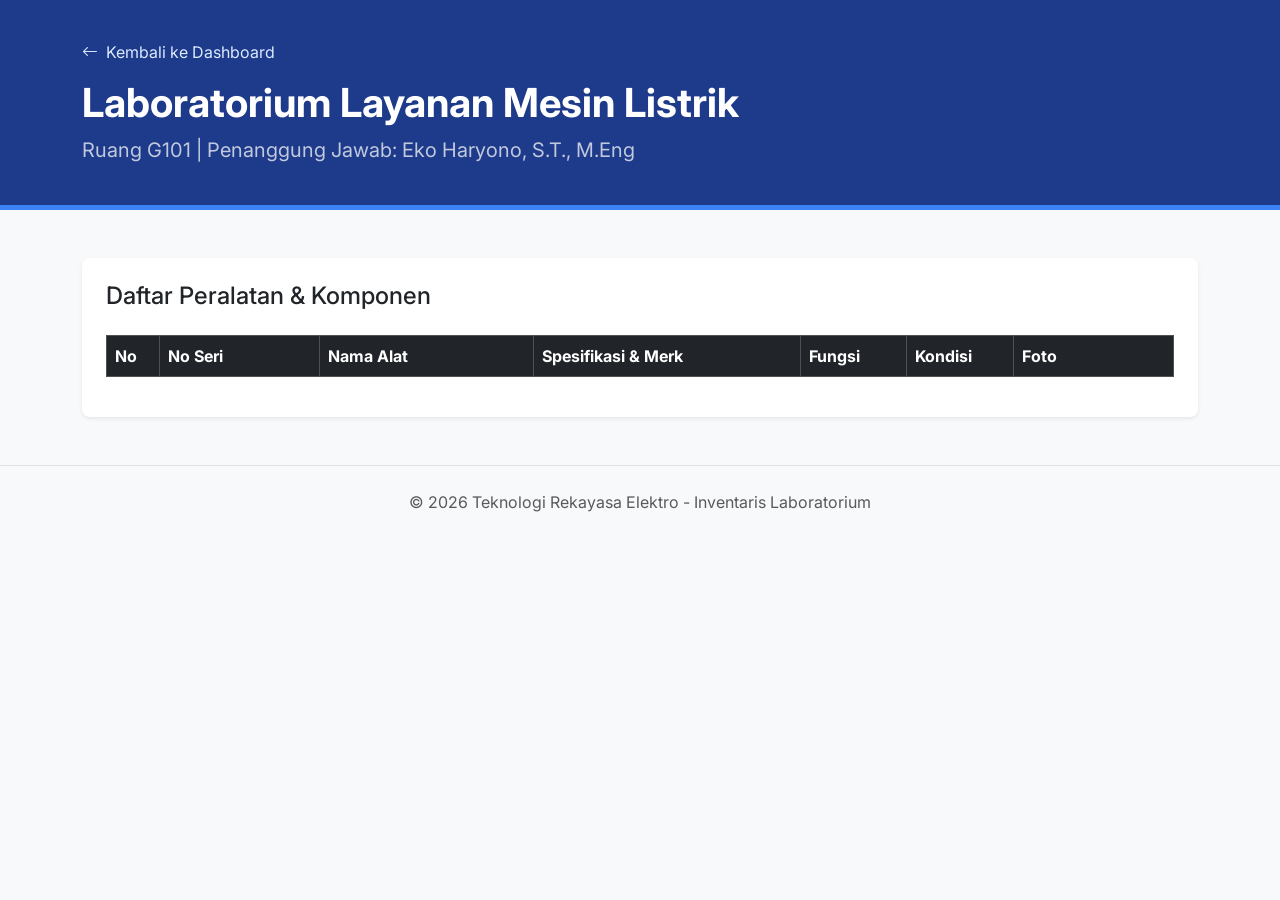
==== daftar-laboratorium/G101-Layanan-Mesin-Listrik.html @ 7d3eddb7 "Update G101-Layanan-Mesin-Listrik.html" ====
<!DOCTYPE html>
<html lang="id">
<head>
    <meta charset="UTF-8">
    <meta name="viewport" content="width=device-width, initial-scale=1.0">
    <title>Inventaris - G101 Mesin Listrik</title>
    
    <link href="https://cdn.jsdelivr.net/npm/bootstrap@5.3.0/dist/css/bootstrap.min.css" rel="stylesheet">
    <link rel="stylesheet" href="https://cdn.datatables.net/1.13.6/css/dataTables.bootstrap5.min.css">
    <link href="https://fonts.googleapis.com/css2?family=Inter:wght@400;600;700&display=swap" rel="stylesheet">
    <link rel="stylesheet" href="https://cdn.jsdelivr.net/npm/bootstrap-icons@1.10.5/font/bootstrap-icons.css">
    
    <style>
        body { 
            font-family: 'Inter', sans-serif; 
            background-color: #f8f9fa; 
        }
        .header-lab { 
            background-color: #1e3a8a; 
            color: white; 
            padding: 40px 0; 
            border-bottom: 5px solid #3b82f6; 
        }
        .btn-kembali {
            color: #dbeafe;
            text-decoration: none;
            display: inline-flex;
            align-items: center;
            margin-bottom: 15px;
        }
        .btn-kembali:hover {
            color: white;
            text-decoration: underline;
        }
        /* Desain untuk label status kondisi */
        .badge-baik { background-color: #198754; color: white; padding: 5px 10px; border-radius: 6px; font-weight: normal;}
        .badge-rusak { background-color: #dc3545; color: white; padding: 5px 10px; border-radius: 6px; font-weight: normal;}
        .badge-perbaikan { background-color: #ffc107; color: black; padding: 5px 10px; border-radius: 6px; font-weight: normal;}
    </style>
</head>
<body>

    <header class="header-lab">
        <div class="container">
            <a href="../index.html" class="btn-kembali"><i class="bi bi-arrow-left me-2"></i> Kembali ke Dashboard</a>
            <h1 class="fw-bold">Laboratorium Layanan Mesin Listrik</h1>
            <p class="mb-0 fs-5 text-light opacity-75">Ruang G101 | Penanggung Jawab: Eko Haryono, S.T., M.Eng</p>
        </div>
    </header>

    <main class="container my-5">
        <div class="card shadow-sm border-0 rounded-3">
            <div class="card-body p-4">
                <h4 class="mb-4">Daftar Peralatan & Komponen</h4>
                
                <div class="table-responsive">
                    <table id="tabelInventaris" class="table table-striped table-hover table-bordered align-middle" style="width:100%">
                        <thead class="table-dark">
                            <tr>
                                <th width="5%">No</th>
                                <th width="15%">No Seri</th>
                                <th width="20%">Nama Alat</th>
                                <th width="25%">Spesifikasi & Merk</th>
                                <th width="10%">Fungsi</th>
                                <th width="10%">Kondisi</th>
                                <th width="15%">Foto</th>
                            </tr>
                        </thead>
                        <tbody>
                        </tbody>
                    </table>
                </div>
            </div>
        </div>
    </main>

    <footer class="text-center py-4 text-muted mt-5 border-top">
        <p>&copy; 2026 Teknologi Rekayasa Elektro - Inventaris Laboratorium</p>
    </footer>

    <script src="https://code.jquery.com/jquery-3.7.0.min.js"></script>
    <script src="https://cdn.jsdelivr.net/npm/bootstrap@5.3.0/dist/js/bootstrap.bundle.min.js"></script>
    <script src="https://cdn.datatables.net/1.13.6/js/jquery.dataTables.min.js"></script>
    <script src="https://cdn.datatables.net/1.13.6/js/dataTables.bootstrap5.min.js"></script>

    <script>
        $(document).ready(function() {
            var t = $('#tabelInventaris').DataTable({
                "order": [[5, 'asc']],
                "ajax": {
                    "url": "../data/g101-data.json", 
                    "dataSrc": "" 
                },
                "columns": [
                    { 
                        "data": null,
                        "defaultContent": "",
                        "orderable": false 
                    },
                    { "data": "No Seri" }, 
                    { "data": "Nama Alat" }, 
                    { 
                        "data": null,
                        "render": function (data, type, row) {
                            return "<strong>" + row["Merk"] + "</strong><br><small>" + row["Spesifikasi"] + "</small>";
                        }
                    },
                    { "data": "Fungsi" }, 
                    { 
                        "data": "Kondisi",
                        "render": function(data, type, row) {
                            var kondisi = data ? data.trim() : ""; 
                            
                            if (kondisi === "Baik" || kondisi === "Bagus") {
                                return '<span class="badge-baik">Bagus</span>';
                            } else if (kondisi === "Rusak") {
                                return '<span class="badge-rusak">Rusak</span>';
                            } else {
                                return '<span class="badge-perbaikan">' + kondisi + '</span>';
                            }
                        }
                    },
                    { 
                        "data": "Foto Alat",
                        "render": function(data, type, row) {
                            if (data && data.trim() !== "") {
                                return '<a href="' + data + '" target="_blank" class="btn btn-sm btn-outline-primary"><i class="bi bi-image"></i> Cek Foto</a>';
                            }
                            return '<span class="text-muted">-</span>';
                        }
                    }
                ],
                "language": {
                    "search": "Cari Alat:",
                    "lengthMenu": "Tampilkan _MENU_ alat per halaman",
                    "info": "Menampilkan _START_ sampai _END_ dari _TOTAL_ alat",
                    "infoEmpty": "Tidak ada data alat",
                    "infoFiltered": "(disaring dari total _MAX_ alat)",
                    "zeroRecords": "Alat yang dicari tidak ditemukan",
                    "paginate": {
                        "first": "Pertama",
                        "last": "Terakhir",
                        "next": "Selanjutnya",
                        "previous": "Sebelumnya"
                    }
                }
            });

            t.on('order.dt search.dt', function () {
                t.column(0, {search:'applied', order:'applied'}).nodes().each( function (cell, i) {
                    cell.innerHTML = i + 1;
                });
            }).draw();
        });
    </script>
</body>
</html>
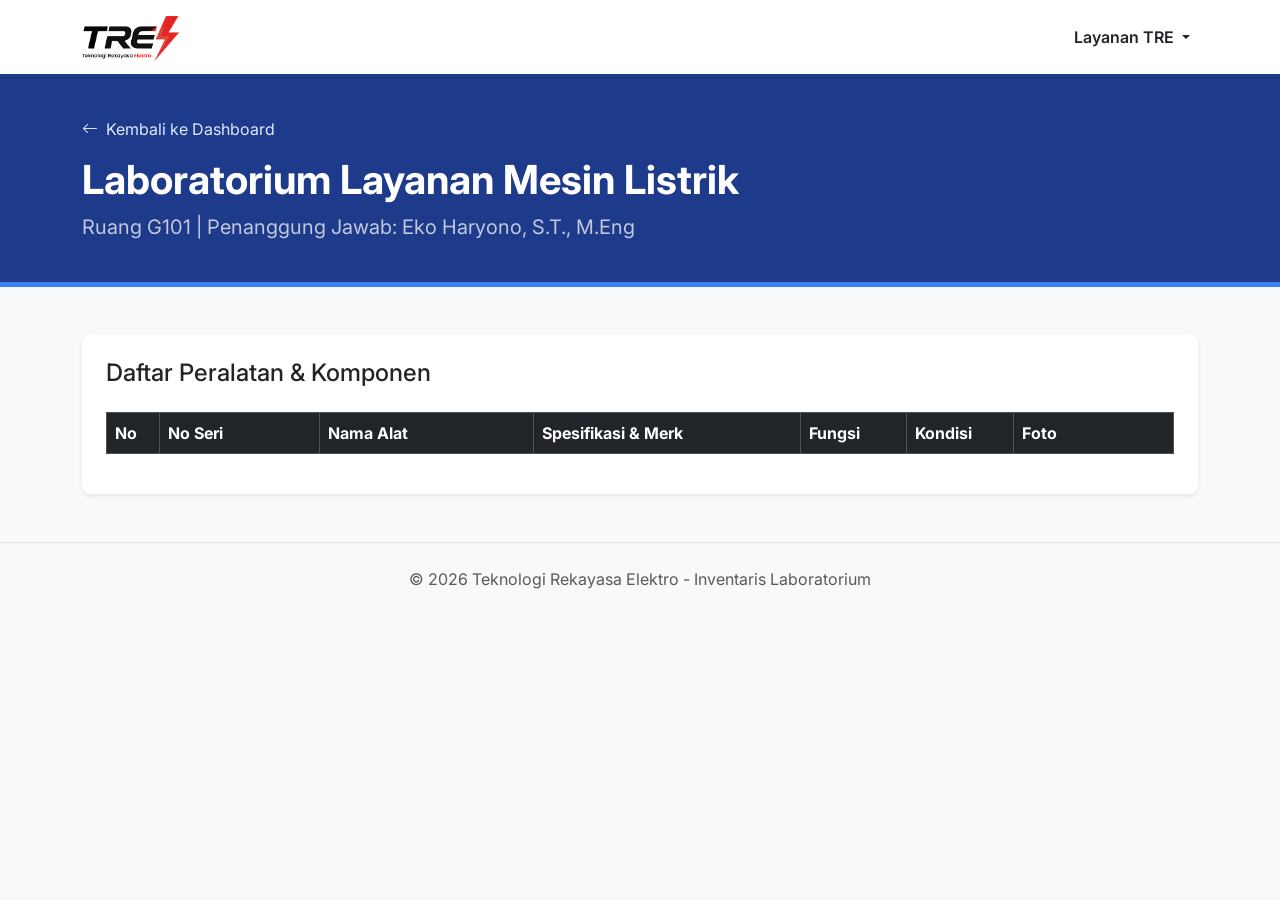
==== commit 9ae40279: "Update G101-Layanan-Mesin-Listrik.html" ====
--- a/daftar-laboratorium/G101-Layanan-Mesin-Listrik.html
+++ b/daftar-laboratorium/G101-Layanan-Mesin-Listrik.html
@@ -36,9 +36,54 @@
         .badge-baik { background-color: #198754; color: white; padding: 5px 10px; border-radius: 6px; font-weight: normal;}
         .badge-rusak { background-color: #dc3545; color: white; padding: 5px 10px; border-radius: 6px; font-weight: normal;}
         .badge-perbaikan { background-color: #ffc107; color: black; padding: 5px 10px; border-radius: 6px; font-weight: normal;}
+
+        .dropdown-item:hover {
+            background-color: #eff6ff;
+            color: #1e3a8a;
+        }
     </style>
 </head>
 <body>
+
+    <nav class="navbar navbar-expand-lg bg-white shadow-sm sticky-top" style="border-bottom: 3px solid #1e3a8a;">
+        <div class="container">
+            <a class="navbar-brand" href="https://tresvugm.github.io/">
+                <img src="../images/logo-tre.png" alt="Logo TRE UGM" height="45" class="d-inline-block align-text-top">
+            </a>
+            
+            <button class="navbar-toggler border-0" type="button" data-bs-toggle="collapse" data-bs-target="#navbarUtama">
+                <span class="navbar-toggler-icon"></span>
+            </button>
+            
+            <div class="collapse navbar-collapse justify-content-end" id="navbarUtama">
+                <ul class="navbar-nav">
+                    <li class="nav-item dropdown">
+                        <a class="nav-link dropdown-toggle text-dark fw-semibold" href="#" id="navbarDropdown" role="button" data-bs-toggle="dropdown" aria-expanded="false">
+                            Layanan TRE
+                        </a>
+                        <ul class="dropdown-menu dropdown-menu-end shadow-sm border-0 mt-2" aria-labelledby="navbarDropdown">
+                            <li>
+                                <a class="dropdown-item d-flex align-items-center py-2" href="https://tresvugm.github.io/">
+                                    <i class="bi bi-house-door me-2 text-primary"></i> Beranda
+                                </a>
+                            </li>
+                            <li><hr class="dropdown-divider"></li>
+                            <li>
+                                <a class="dropdown-item d-flex align-items-center py-2" href="https://tresvugm.github.io/Inventaris-Laboratorium-TRE/">
+                                    <i class="bi bi-box-seam me-2 text-primary"></i> Inventaris Lab
+                                </a>
+                            </li>
+                            <li>
+                                <a class="dropdown-item d-flex align-items-center py-2" href="https://tresvugm.github.io/Modul-Praktikum-TRE/">
+                                    <i class="bi bi-file-earmark-text me-2 text-primary"></i> Modul Praktikum
+                                </a>
+                            </li>
+                        </ul>
+                    </li>
+                </ul>
+            </div>
+        </div>
+    </nav>
 
     <header class="header-lab">
         <div class="container">
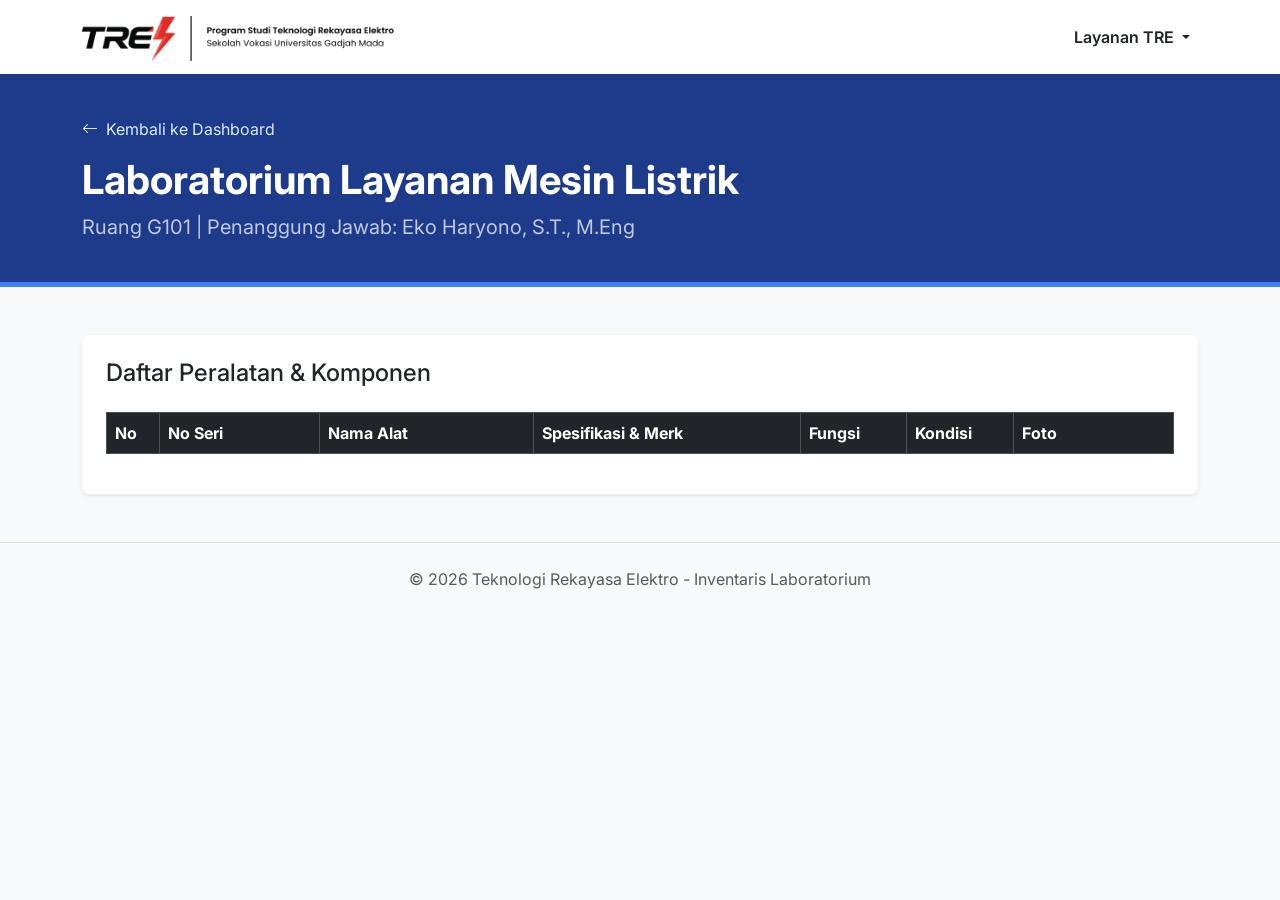
==== commit af360453: "Update G101-Layanan-Mesin-Listrik.html" ====
--- a/daftar-laboratorium/G101-Layanan-Mesin-Listrik.html
+++ b/daftar-laboratorium/G101-Layanan-Mesin-Listrik.html
@@ -48,7 +48,7 @@
     <nav class="navbar navbar-expand-lg bg-white shadow-sm sticky-top" style="border-bottom: 3px solid #1e3a8a;">
         <div class="container">
             <a class="navbar-brand" href="https://tresvugm.github.io/">
-                <img src="../images/logo-tre.png" alt="Logo TRE UGM" height="45" class="d-inline-block align-text-top">
+                <img src="../images/Logo TRE Banner (Colour).png" alt="Logo TRE UGM" height="45" class="d-inline-block align-text-top">
             </a>
             
             <button class="navbar-toggler border-0" type="button" data-bs-toggle="collapse" data-bs-target="#navbarUtama">
@@ -76,6 +76,16 @@
                             <li>
                                 <a class="dropdown-item d-flex align-items-center py-2" href="https://tresvugm.github.io/Modul-Praktikum-TRE/">
                                     <i class="bi bi-file-earmark-text me-2 text-primary"></i> Modul Praktikum
+                                </a>
+                            </li>
+                            <li>
+                                <a class="dropdown-item d-flex align-items-center py-2" href="https://tresvugm.github.io/Dokumen-Penunjang-TRE/">
+                                    <i class="bi bi-folder2-open me-2 text-primary"></i> Dokumen Penunjang
+                                </a>
+                            </li>
+                            <li>
+                                <a class="dropdown-item d-flex align-items-center py-2" href="https://tresvugm.github.io/Judul-Proyek-Akhir-TRE/">
+                                    <i class="bi bi-bookmarks me-2 text-primary"></i> Judul PA TRE
                                 </a>
                             </li>
                         </ul>
